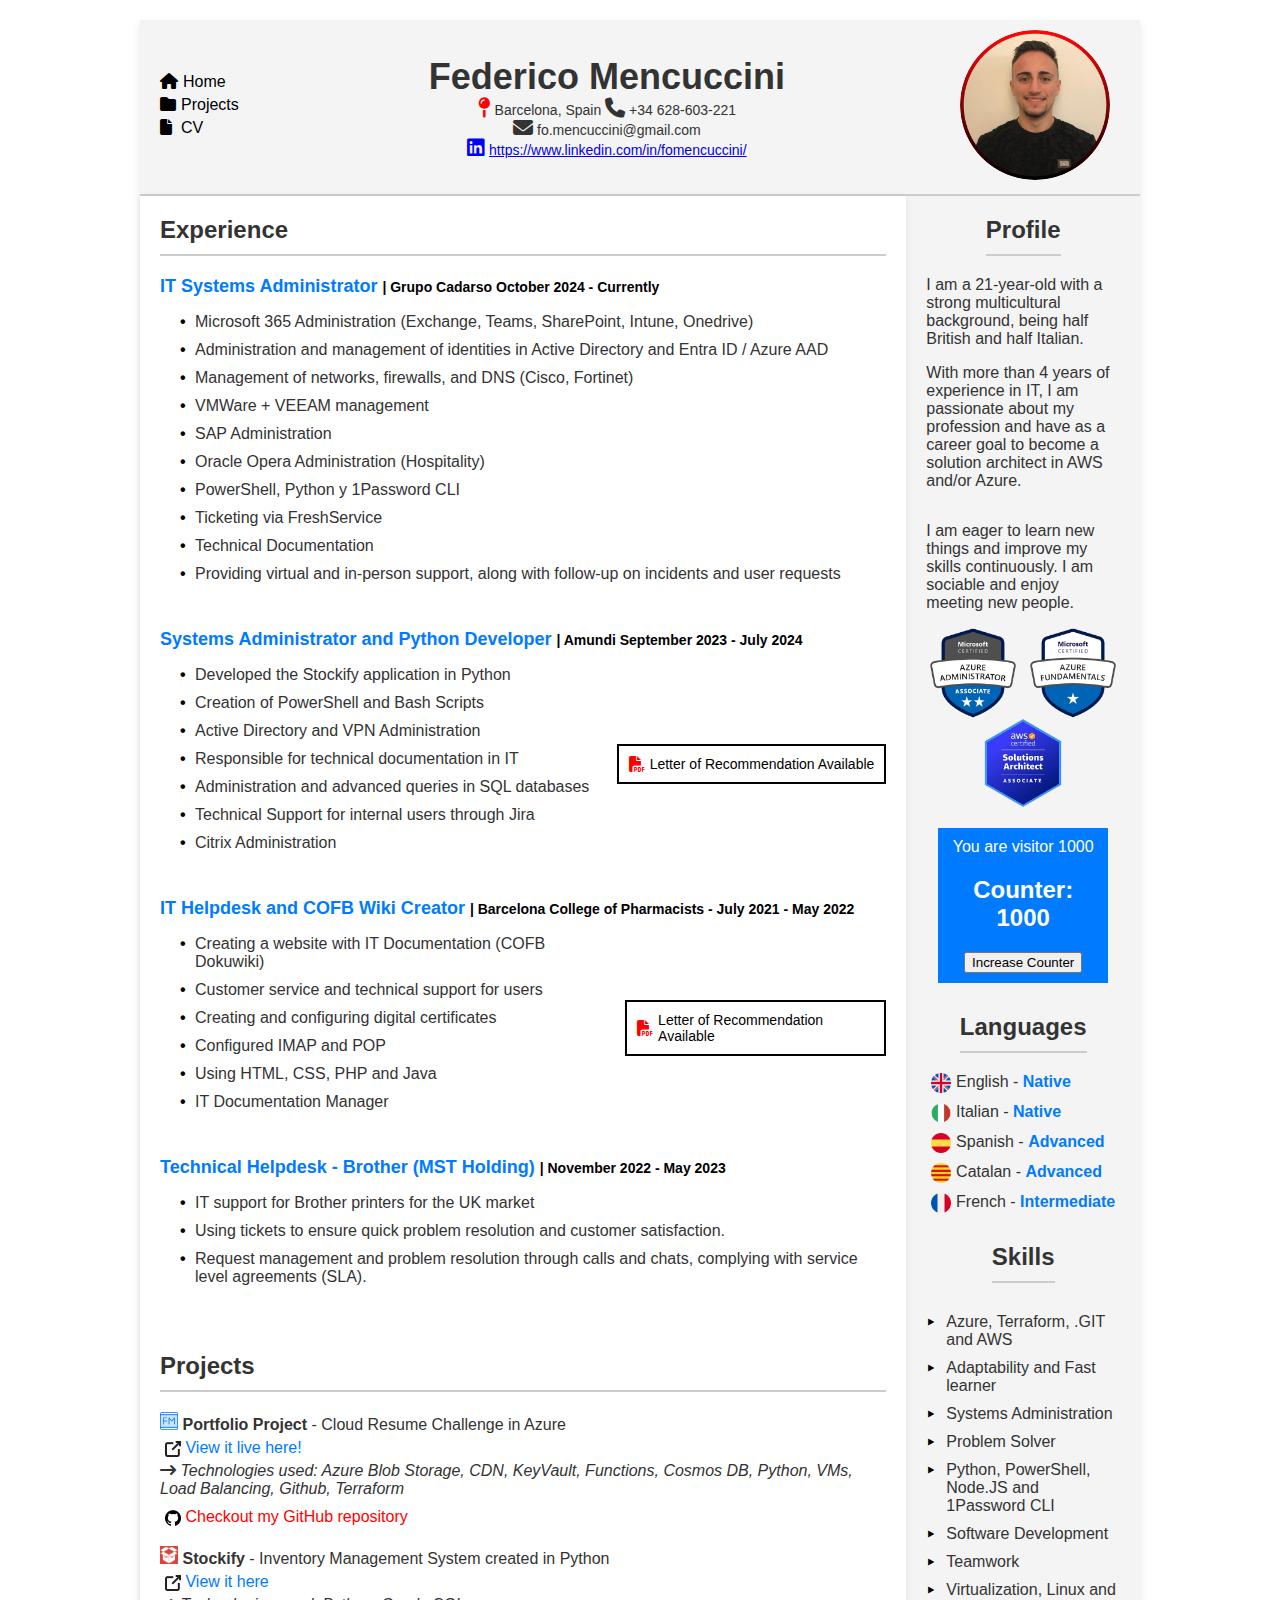
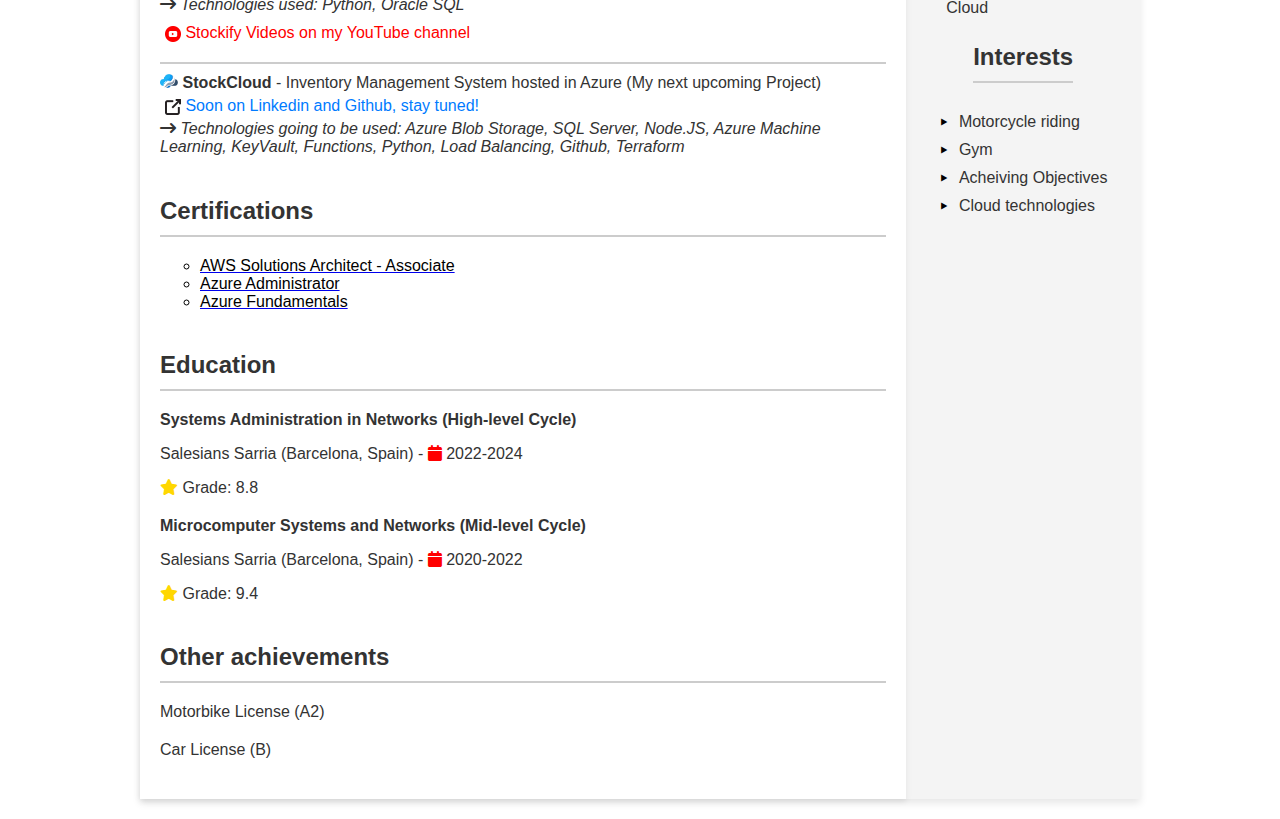
==== index.html @ ea81ccb8 "Updated FOMencuccini.Tech" ====
<!DOCTYPE html>
<html lang="en">

<head>
  <meta charset="UTF-8">
  <meta name="viewport" content="width=device-width, initial-scale=1.0">
  <meta name="description" content="Federico Oliver Mencuccini Azure Resume. Cloud Project
  hosted in Azure.">

  <title>Federico Mencuccini's - Azure Resume</title>

  <!-- ICON -->
  <link rel="icon" type="image/x-icon" href="favicon.ico">

  <!-- CSS -->
  <link rel="stylesheet" href="css/index.css">
  <!-- Preload Font Awesome CSS -->
  <link rel="preload" href="https://cdnjs.cloudflare.com/ajax/libs/font-awesome/6.5.2/css/all.min.css" as="style">

  <!-- Defer Font Awesome CSS loading -->
  <script>
    window.onload = function () {
      var link = document.createElement('link');
      link.rel = 'stylesheet';
      link.href = 'https://cdnjs.cloudflare.com/ajax/libs/font-awesome/6.5.2/css/all.min.css';
      document.head.appendChild(link);
    };
  </script>
  <!-- JavaScript -->
  <script src="main.js"></script>


</head>

<body>

  <div class="container">

    <!-- Header section -->
    <div class="header">

      <div class="nav-menu">
        <a href="index.html"><i class="fa-solid fa-house" style="margin-right: 5px; color: black;"></i> Home</a>
        <a href="Projects.html"><i class="fas fa-folder" style="margin-right: 5px;"></i> Projects</a>

        <!-- Dropdown for CV -->
        <div class="dropdown">
          <a class="dropbtn"><i class="fas fa-file" style="margin-right: 9px;"></i> CV</a>
          <div class="dropdown-content">
            <a href="/files/CV_INF_ESPANOL_COMPLETE.pdf" target="_blank">Spanish CV</a>
            <a href="/files/CV_INF_ENGLISH_COMPLETE.pdf" target="_blank">English CV</a>
          </div>
        </div>

      </div>


      <div class="left-info">
        <div class="name">
          <h1>Federico Mencuccini</h1>
        </div>
        <div class="contact-info">
          <i class="fas fa-map-pin" style="font-size: 20px; color: red;"></i> Barcelona, Spain

          <i class="fas fa-phone" style="font-size: 20px"></i> +34 628-603-221<br>

          <i class="fas fa-envelope" style="font-size: 20px"></i> fo.mencuccini@gmail.com<br>

          <i class="fa-brands fa-linkedin" style="font-size: 20px; color: blue;"></i>

          <a href="https://linkedin.com/in/fomencuccini" target="_blank">https://www.linkedin.com/in/fomencuccini/</a>

        </div>

      </div>

      <div class="photo">
        <img src="images/fmencuccini.webp" alt="Your Photo" width="200" height="200">
      </div>

    </div>

    <!-- Certifications and Main Section Wrapper -->
    <div class="content-wrapper">
      <!-- Main section -->
      <div class="main-section">

        <div class="section-title">Experience</div>

        <div class="experience-item">
          <h3>IT Systems Administrator <span>| Grupo Cadarso October 2024 - Currently</span></h3>
          <div class="job-recommendation">
            <ul>
              <li>Microsoft 365 Administration (Exchange, Teams, SharePoint, Intune, Onedrive)</li>
              <li>Administration and management of identities in Active Directory and Entra ID / Azure AAD</li>
              <li>Management of networks, firewalls, and DNS (Cisco, Fortinet)</li>
              <li>VMWare + VEEAM management</li>
              <li>SAP Administration</li>
              <li>Oracle Opera Administration (Hospitality)</li>
              <li>PowerShell, Python y 1Password CLI</li>
              <li>Ticketing via FreshService</li>
              <li>Technical Documentation</li>
              <li>Providing virtual and in-person support, along with follow-up on incidents and user requests</li>
            </ul>
          </div>
        </div>

        <div class="experience-item">
          <h3>Systems Administrator and Python Developer <span>| Amundi September 2023 - July 2024</span></h3>
          <div class="job-recommendation">
            <ul>
              <li>Developed the Stockify application in Python</li>
              <li>Creation of PowerShell and Bash Scripts</li>
              <li>Active Directory and VPN Administration</li>
              <li>Responsible for technical documentation in IT</li>
              <li>Administration and advanced queries in SQL databases</li>
              <li>Technical Support for internal users through Jira</li>
              <li>Citrix Administration</li>
            </ul>

            <!-- Link to the recommendation letter -->
            <div class="dropdown">
              <div class="recommendation-link">
                <i class="fas fa-file-pdf" style="margin-right: 5px;"></i>
                <span>Letter of Recommendation Available</span>
              </div>
              <div class="dropdown-content">
                <a href="files/Amundi_Recomendation_English.pdf" target="_blank">English</a>
                <a href="files/Amundi_Recomendation_Spanish.pdf" target="_blank">Spanish</a>
              </div>
            </div>


          </div>

        </div>

        <div class="experience-item">
          <h3>IT Helpdesk and COFB Wiki Creator <span>| Barcelona College of Pharmacists - July 2021 - May 2022</span>
          </h3>
          <div class="job-recommendation">
            <ul>
              <li>Creating a website with IT Documentation (COFB Dokuwiki)</li>
              <li>Customer service and technical support for users</li>
              <li>Creating and configuring digital certificates</li>
              <li>Configured IMAP and POP</li>
              <li>Using HTML, CSS, PHP and Java</li>
              <li>IT Documentation Manager</li>
            </ul>

            <!-- Link to the recommendation letter -->
            <div class="dropdown">
              <div class="recommendation-link">
                <i class="fas fa-file-pdf" style="margin-right: 5px;"></i>
                <span>Letter of Recommendation Available</span>
              </div>
              <div class="dropdown-content">
                <a href="files/COFB_Recomendation_English.pdf" target="_blank">English</a>
                <a href="files/COFB_Recomendation_ES-CAT.pdf" target="_blank">Spanish</a>
              </div>
            </div>
          </div>
        </div>


        <div class="experience-item">
          <h3>Technical Helpdesk - Brother (MST Holding) <span>| November 2022 - May 2023</span></h3>
          <div class="job-recommendation">
            <ul>
              <li>IT support for Brother printers for the UK market</li>
              <li>Using tickets to ensure quick problem resolution and customer
                satisfaction.</li>
              <li>Request management and problem resolution through calls and
                chats, complying with service level agreements (SLA).</li>
            </ul>
          </div>
        </div>

        <h5 class="section-title">Projects</h5>
        <ul class="project-list">
          <li>
            <img src="images/FM.webp" alt="FM Website Azure Resume" style="width: 2.5%;">
            <strong>Portfolio Project</strong> - Cloud Resume Challenge in Azure
            <div class="project-link">
              <a href="MyProjects/AzureResume.html" class="view-project">
                <img src="images/view_project.webp" alt="View Icon"> View it live here!
              </a>
            </div>
            <div class="technologies">
              <i class="fa-solid fa-arrow-right-long"></i>
              Technologies used: Azure Blob Storage, CDN, KeyVault, Functions, Cosmos DB, Python, VMs, Load Balancing,
              Github, Terraform
            </div>
            <div class="youtube-channel">
              <a href="https://github.com/donebyfreddy/azure-resume" target="_blank" class="youtube-link">
                <img src="images/github.webp" alt="Github Icon"> Checkout my GitHub repository
              </a>
            </div>
          </li>
          <li>
            <img src="images/Stockify_ICON_white.webp" alt="Stockify - IVMS Project - Oracle SQL and Python" style="width: 2.5%;">
            <strong>Stockify</strong> - Inventory Management System created in Python
            <div class="project-link">
              <a href="MyProjects/Stockify.html" class="view-project">
                <img src="images/view_project.webp" alt="View Icon"> View it here
              </a>
            </div>
            <div class="technologies">
              <i class="fa-solid fa-arrow-right-long"></i>
              Technologies used: Python, Oracle SQL
            </div>
            <div class="youtube-channel">
              <a href="https://www.youtube.com/playlist?list=PLC58FT47_o_4-CrHay4Mz1NfKVas_ZmoE" target="_blank"
                class="youtube-link">
                <img src="images/youtube.webp" alt="YouTube Icon"> Stockify Videos on my YouTube channel
              </a>
            </div>
          </li>

          <li>
            <hr class="project-separator">
            <img src="images/stockcloud.webp" alt="Stockcloud - IVMS in Cloud - Azure Project" style="width: 2.5%;">
            <strong> StockCloud</strong> - Inventory Management System hosted in Azure (My next upcoming Project)
            <div class="project-link">
              <a href="" class="view-project">
                <img src="images/view_project.webp" alt="View Icon"> Soon on Linkedin and Github, stay tuned!
              </a>
            </div>
            <div class="technologies">
              <i class="fa-solid fa-arrow-right-long"></i>
              Technologies going to be used: Azure Blob Storage, SQL Server, Node.JS, Azure Machine Learning, KeyVault,
              Functions, Python, Load Balancing,
              Github, Terraform
            </div>


          </li>
        </ul>

        <h5 class="section-title">Certifications</h5>

        <ul class="certification-list">
          <a href="https://www.credly.com/badges/db7097e9-5807-48f5-a52d-95a09993d7ff/public_url">
            <li>AWS Solutions Architect - Associate</li>
          </a>
          <a
            href="https://learn.microsoft.com/es-es/users/federico-oliver-mencuccini/credentials/certification/azure-administrator?source=docs&tab=credentials-tab">
            <li>Azure Administrator</li>
          </a>
          <a
            href="https://learn.microsoft.com/es-es/users/federico-oliver-mencuccini/credentials/certification/azure-fundamentals?source=docs">
            <li>Azure Fundamentals</li>
          </a>
        </ul>

        <h5 class="section-title">Education</h5>
        <ul class="education-list">
          <li>
            <strong>Systems Administration in Networks (High-level Cycle)</strong>
            <div class="education-details">
              <p class="institution">Salesians Sarria (Barcelona, Spain)
                - <i class="fas fa-calendar" style="color: red; font-size: 16px;"></i> 2022-2024
              </p>
              <p>
                <i class="fas fa-star" style="color: gold; font-size: 16px;"></i> Grade: 8.8
              </p>

            </div>
          </li>
          <li>
            <strong>Microcomputer Systems and Networks (Mid-level Cycle)</strong>
            <div class="education-details">
              <p class="institution">Salesians Sarria (Barcelona, Spain)
                - <i class="fas fa-calendar" style="color: red; font-size: 16px;"></i> 2020-2022
              </p>
              <p>
                <i class="fas fa-star" style="color: gold; font-size: 16px;"></i> Grade: 9.4
              </p>
            </div>
          </li>
        </ul>
        <h5 class="section-title">Other achievements</h5>
        <ul class="education-list">
          <li>Motorbike License (A2)</li>
          <li>Car License (B)</li>

        </ul>



      </div>

      <!-- Right Section -->
      <div class="right-section">

        <div class="section-title">Profile</div>
        <span>I am a 21-year-old with a strong multicultural background, being half British and half Italian.</span>

        <p>With more than 4 years of experience in IT, I am passionate about my profession and have as a career goal to
          become a solution architect in AWS and/or Azure.</p>

        <p>I am eager to learn new things and improve my skills continuously. I am sociable and enjoy meeting new
          people.</p>

        <!-- First row of images -->
        <div class="cert-row">
          <img src="images/az-104.webp" alt="Azure Administrator">
          <img src="images/az-900.webp" alt="Azure Fundamentals">
        </div>

        <!-- Second row (with only one image) -->
        <div class="cert-row">
          <img src="images/aws-solutions-associate.webp" alt="AWS Solutions Architect - Associate">
        </div>

        <!-- Visitor Box -->
        <div class="visitor-box">
          You are visitor <span id="counterValue">1000</span>
          <h2>Counter: <span id="counterValueDisplay">1000</span></h2>
          <button onclick="increaseCounter()">Increase Counter</button>
        </div>

        

        <!-- Languages Section -->
        <div class="section-title">Languages</div>
        <ul class="language-list">
          <li><img src="images/english.webp" alt="English Language Icon">English - <span class="language-level">Native</span></li>
          <li><img src="images/italia.webp" alt="Italian Language Icon">Italian - <span class="language-level">Native</span></li>
          <li><img src="images/spanish.webp" alt="Spanish Language Icon">Spanish - <span class="language-level">Advanced</span></li>
          <li><img src="images/catalonia.webp" alt="Catalan Language Icon">Catalan - <span class="language-level">Advanced</span></li>
          <li><img src="images/france.webp" alt="French Language Icon">French - <span class="language-level">Intermediate</span></li>
        </ul>

        <!-- Skills Section -->
        <div class="section-title">Skills</div>
        <ul class="skills-list">
          <li>Azure, Terraform, .GIT and AWS</li>
          <li>Adaptability and Fast learner</li>
          <li>Systems Administration</li>
          <li>Problem Solver</li>
          <li>Python, PowerShell, Node.JS and 1Password CLI</li>
          <li>Software Development</li>
          <li>Teamwork</li>
          <li>Virtualization, Linux and Cloud</li>
        </ul>

        <!-- Interests Section -->
        <div class="section-title">Interests</div>
        <ul class="interests-list">
          <li>Motorcycle riding</li>
          <li>Gym</li>
          <li>Acheiving Objectives</li>
          <li>Cloud technologies</li>
        </ul>

      </div>

    </div>
  </div>

</body>

</html>
---- css/index.css ----
body {
    font-family: Arial, sans-serif;
    margin: 0;
    padding: 0;
    background-color: #fff;
    color: #333;
}

.container {
    max-width: 1000px;
    margin: 20px auto;
    background-color: white;
    box-shadow: 0 4px 8px rgba(0, 0, 0, 0.1);
}

/*HEADER
============================================
*/

.header {
    padding-top: 10px;
    display: flex;
    justify-content: space-between;
    align-items: center;
    border-bottom: 2px solid #ccc;
    padding-bottom: 10px;
    background-color: #e0e0e059;
}

.header .left-info {
    text-align: left;
}

.header .name h1 {
    font-size: 36px;
    font-weight: bold;
    margin: 0;
    padding: 0;
}

.header .contact-info {
    font-size: 14px;
    text-align: center;
}

.header .photo {
    text-align: right;
    padding-right: 30px;
}

.header img {
    border-radius: 50%;
    height: 150px;
    width: 150px;
}

.nav-menu {
    display: flex;
    flex-direction: column;
    margin-left: 20px;
    justify-content: flex-start; /* Ensures items are aligned to the left */

    align-items: left; 
}

.nav-menu a {
    display: flex;
    text-decoration: none;
    color: black; 
    font-size: 16px;
    margin-bottom: 5px;
    margin-right: 15px; 
}

.nav-menu a:hover {
    text-decoration: underline;
}

.dropdown {
    display: relative;
}

.dropdown-content {
    display: none;
    position: absolute;
    background-color: white;
    min-width: 160px;
    box-shadow: 0px 8px 16px 0px rgba(0, 0, 0, 0.2);
    z-index: 1;
}

.dropdown:hover .dropdown-content {
    display: block;
}

.dropdown-content a {
    color: black;
    padding: 12px 16px;
    text-decoration: none;
    display: block;
}

.dropdown-content a:hover {
    background-color: #f1f1f1;
}

.icon-spacing {
    margin-right: 5px; /* Space between icon and text */
  }
  
  .icon-spacing, .icon-spacing i {
    vertical-align: middle; /* Ensure icons align with text */
  }
  
  


/* SECTION (CERTIFICATIONS + MAIN-SECTION 
============================================
*/

.content-wrapper {
    display: flex;
    justify-content: space-between;
}

.right-section {
    background-color: #e0e0e059;
    padding: 20px;
    flex-basis: 20%;
    display: flex;
    flex-direction: column;
    align-items: center;
}

.right-section .cert-row {
    display: flex;
    justify-content: center;
    flex-wrap: wrap;
    gap: 10px;
}

.right-section img {
    height: 90px;
    width: auto;
}

.visitor-box {
    background-color: #007bff;
    color: white;
    padding: 10px;
    margin-top: 20px;
    margin-bottom: 30px;
    text-align: center;
    width: 150px;
}

/* Languages Section */
.language-list {
    list-style-type: none;
    padding: 0;
    margin: 0;
    padding-bottom: 20px;
}

.language-list img {
    width: 20px;
    height: 20px;
    padding-right: 5px;
    vertical-align: middle;
}

.language-list li {
    font-size: 16px;
    color: #333;
    margin-bottom: 10px;
}

.language-level {
    font-weight: bold;
    color: #007bff; /* Matches the link color for consistency */
}

/* Skills Section */
.skills-list {
    list-style-type: none;
    padding: 0;
    margin-top: 10px;
}

.skills-list li {
    font-size: 16px;
    color: #333;
    margin-bottom: 10px;
    padding-left: 20px;
    position: relative;
}

.skills-list li::before {
    content: "\2023"; /* Bullet point */
    color: #000000; /* Matches the theme color */
    font-weight: bold;
    position: absolute;
    left: 0;
    top: 0;
}

/* Interests Section */
.interests-list {
    list-style-type: none;
    padding: 0;
    margin-top: 10px;
}

.interests-list li {
    font-size: 16px;
    color: #333;
    margin-bottom: 10px;
    padding-left: 20px;
    position: relative;
}

.interests-list li::before {
    content: "\2023"; /* Bullet point */
    color: #000000; /* Matches the theme color */
    font-weight: bold;
    position: absolute;
    left: 0;
    top: 0;
}

/* Section Titles */
.section-title {
    font-size: 24px;
    font-weight: bold;
    border-bottom: 2px solid #ccc;
    padding-bottom: 10px;
    margin-bottom: 20px;
}

.main-section {
    background-color: white;
    padding: 20px;
    flex-basis: 75%;
    box-shadow: 0 2px 6px rgba(0, 0, 0, 0.1);
}

.section-title {
    font-size: 24px;
    font-weight: bold;
    border-bottom: 2px solid #ccc;
    padding-bottom: 10px;
    margin-bottom: 20px;
}

/* EXPERIENCE SECTION
============================================
*/

.experience-item {
    margin-bottom: 20px;
}

.experience-item h3 {
    margin: 0;
    font-size: 18px;
    color: #007bff;
}

.experience-item span {
    font-size: 14px;
    color: #000000;
}

.experience-item p {
    margin: 5px 0;
}

.job-recommendation {
    display: flex;
    align-items: center;
    justify-content: space-between;
    padding-left: 20px;
}
  
.job-recommendation ul {
list-style: none; 
padding-left: 0;
margin-right: 20px; 
}

.job-recommendation ul li {
position: relative;
display: flex;
flex-basis: 70%;
padding-left: 15px;
margin-bottom: 10px;
}

.job-recommendation ul li::before {
content: "\2022"; 
color: black;
font-weight: bold;
position: absolute;
left: 0;
top: 0;
}

/* Updated .recommendation-link and dropdown */
.recommendation-link {
    display: flex;
    flex-basis: 30%;
    align-items: center;
    text-decoration: none;
    border-style: solid;
    border-width: 2px;
    border-color: black;
    padding: 10px;
    cursor: pointer;
}

.recommendation-link i {
    color: red;
    border: #000000;
}

.recommendation-link:hover {
    text-decoration: underline;
}

/* Dropdown container */
.dropdown {
    position: relative;
    display: inline-block;
}

/* Hidden dropdown content initially */
.dropdown-content {
    display: none;
    position: absolute;
    background-color: white;
    min-width: 160px;
    box-shadow: 0px 8px 16px 0px rgba(0, 0, 0, 0.2);
    z-index: 1;
}

/* Display dropdown when hovering over the link */
.dropdown:hover .dropdown-content {
    display: block;
}

/* Style the dropdown links */
.dropdown-content a {
    color: black;
    padding: 12px 16px;
    text-decoration: none;
    display: block;
}

.dropdown-content a:hover {
    background-color: #f1f1f1;
}

/* PROJECTS
============================================
*/

.project-list {
    list-style-type: none;
    padding: 0;
}

.project-list li {
    margin-bottom: 20px;
}

.project-link {
    margin-top: 5px;
}

.project-separator {
  border: none;
  border-top: 2px solid #ccc; /* Gray color for the line */
  margin: 10px 0; /* Adds space above and below the line */
}


.view-project {
    color: #007bff; 
    text-decoration: none;
}

.view-project img {
    height: 16px; 
    vertical-align: middle; 
    margin-left: 5px; 
}

.technologies {
    margin-top: 5px;
    font-style: italic; 
}

.youtube-channel {
    margin-top: 10px;
}

.youtube-link {
    color: #ff0000; 
    text-decoration: none;
}

.youtube-channel img {
    height: 16px; 
    vertical-align: middle; 
    margin-left: 5px; 
}

/* EDUCATION
============================================
*/

.education-list {
    list-style-type: none;
    padding: 0;
}

.education-list li {
    margin-bottom: 20px;
}

.certification-list li {
    list-style-type: circle;
    color: black;
}

.certification-list li:hover {
    color: blue; 
    text-decoration: underline; 
}

.education-details {
    margin-top: 5px;
}



/* Media Queries for Mobile Devices */

/* General Mobile Viewport Adjustments */
@media only screen and (max-width: 768px) {
    body {
        font-size: 14px;
    }
    
    .container {
        padding: 10px;
        margin: 10px;
        box-shadow: none;
    }

    .header {
        flex-direction: column;
        text-align: center;
        padding: 10px;
    }

    .header .photo img {
        height: 100px;
        width: 100px;
    }

    .header .name h1 {
        font-size: 28px;
    }

    .header .contact-info {
        font-size: 12px;
    }

    .nav-menu {
        flex-direction: column;
        align-items: center;
    }

    .nav-menu a {
        margin: 5px 0;
    }

    .content-wrapper {
        flex-direction: column;
    }

    .right-section {
        flex-basis: 100%;
        margin-bottom: 20px;
    }

    .main-section {
        flex-basis: 100%;
    }
}

/* Adjustments for Extra Small Screens */
@media only screen and (max-width: 480px) {
    .header .photo img {
        height: 80px;
        width: 80px;
    }

    .header .name h1 {
        font-size: 24px;
    }

    .header .contact-info {
        font-size: 10px;
    }

    .visitor-box {
        width: auto;
        padding: 8px;
    }

    .language-list li, .skills-list li, .interests-list li {
        font-size: 14px;
    }

    .job-recommendation {
        flex-direction: column;
        align-items: flex-start;
    }

    .job-recommendation ul {
        margin-right: 0;
    }

    .recommendation-link {
        width: 100%;
        margin-top: 10px;
    }
}

/* For Narrow Mobile Screens */
@media only screen and (max-width: 360px) {
    .header {
        padding: 5px;
    }

    .header .name h1 {
        font-size: 20px;
    }

    .right-section .cert-row img {
        height: 60px;
    }

    .nav-menu a {
        font-size: 12px;
    }

    .view-project img, .youtube-channel img {
        height: 12px;
    }
}
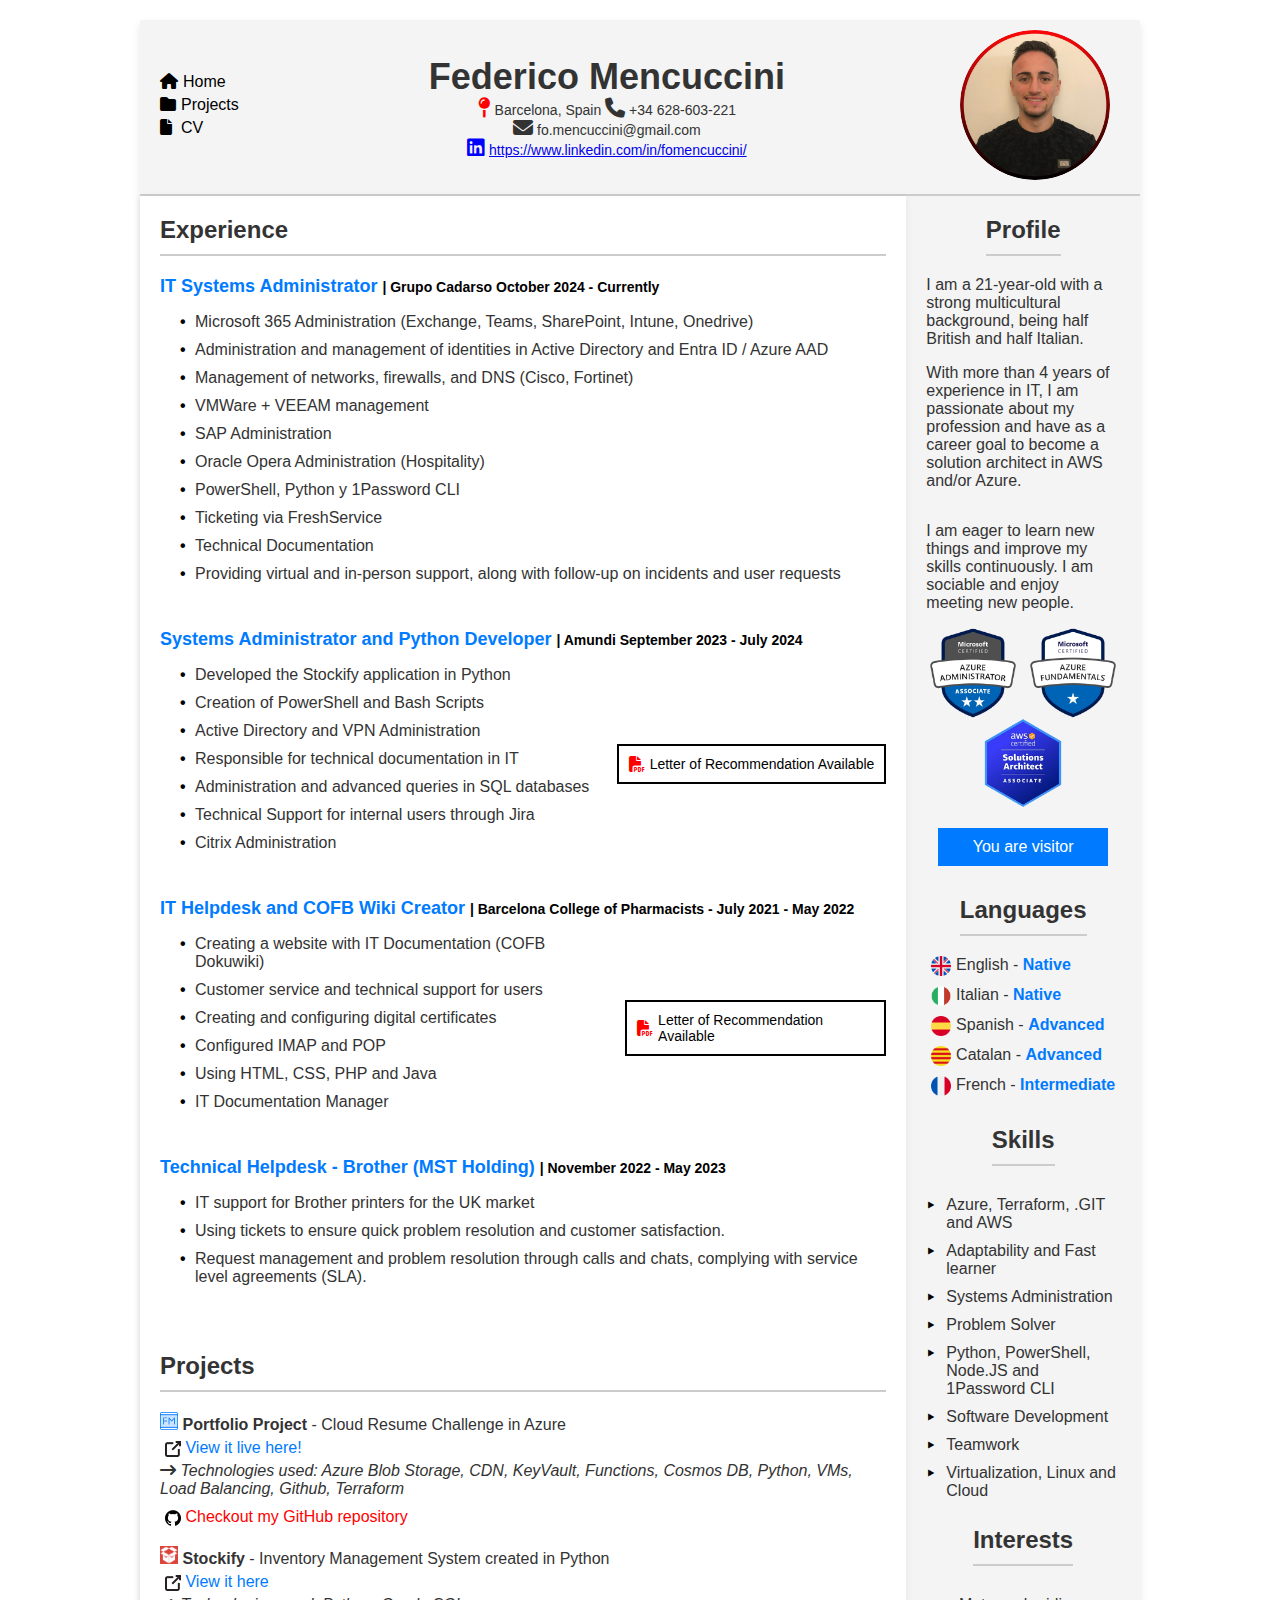
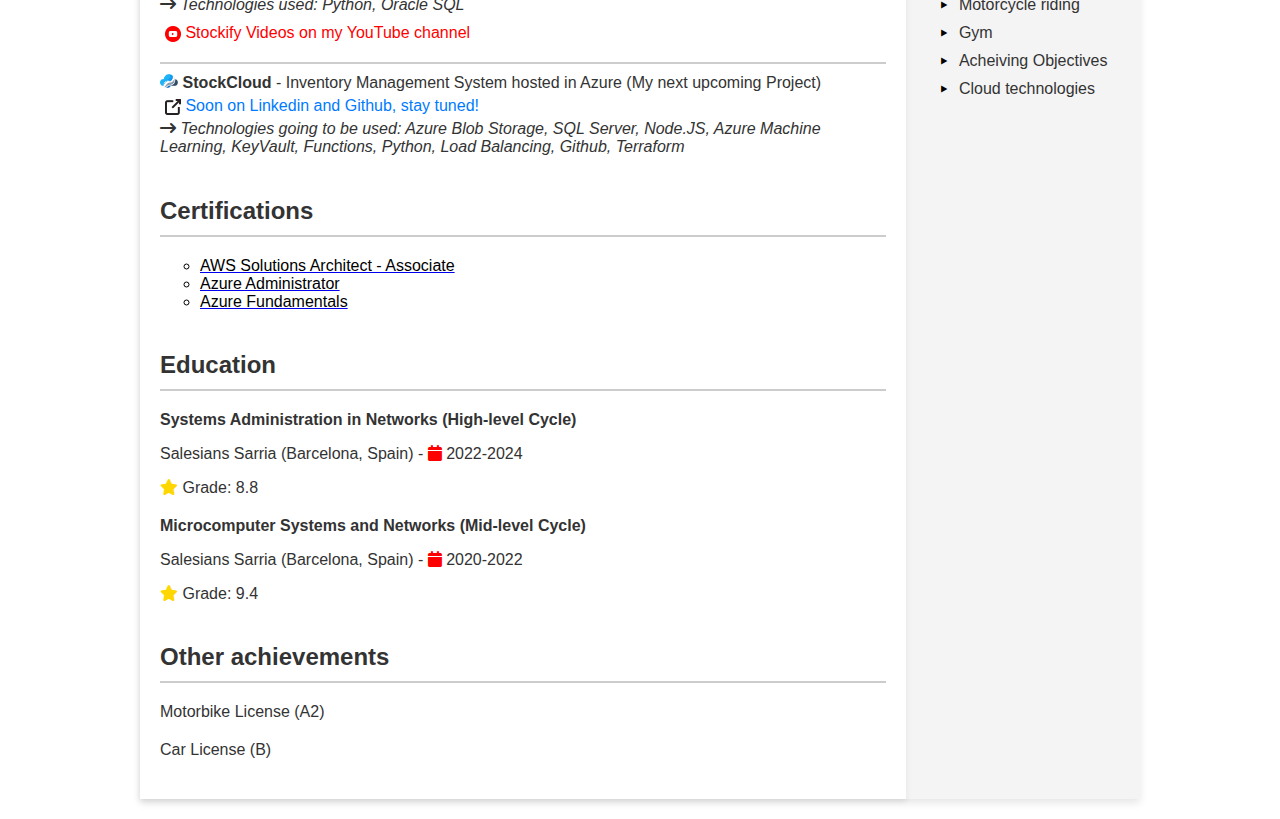
==== commit 57fc274b: "Increase Counter" ====
--- a/index.html
+++ b/index.html
@@ -315,9 +315,7 @@
 
         <!-- Visitor Box -->
         <div class="visitor-box">
-          You are visitor <span id="counterValue">1000</span>
-          <h2>Counter: <span id="counterValueDisplay">1000</span></h2>
-          <button onclick="increaseCounter()">Increase Counter</button>
+          You are visitor <a id="counterValueDisplay"></a>
         </div>
 
         
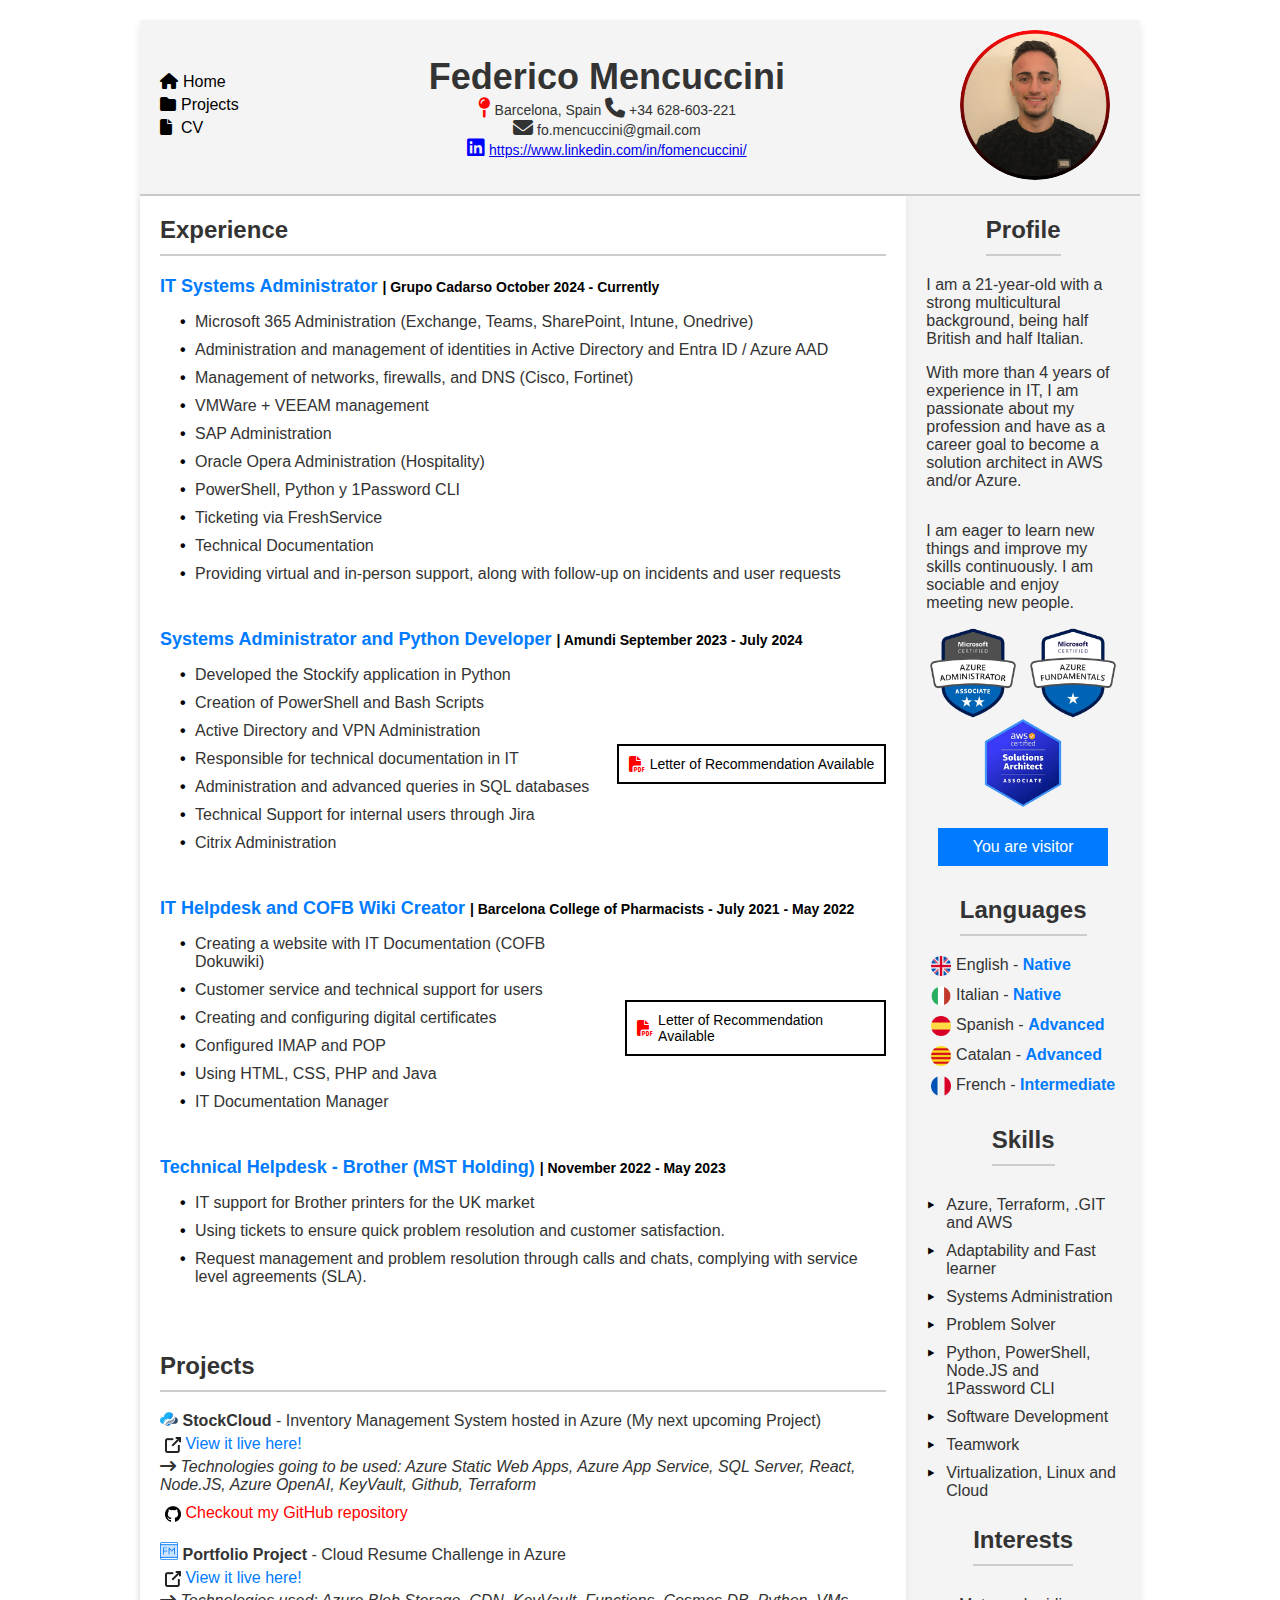
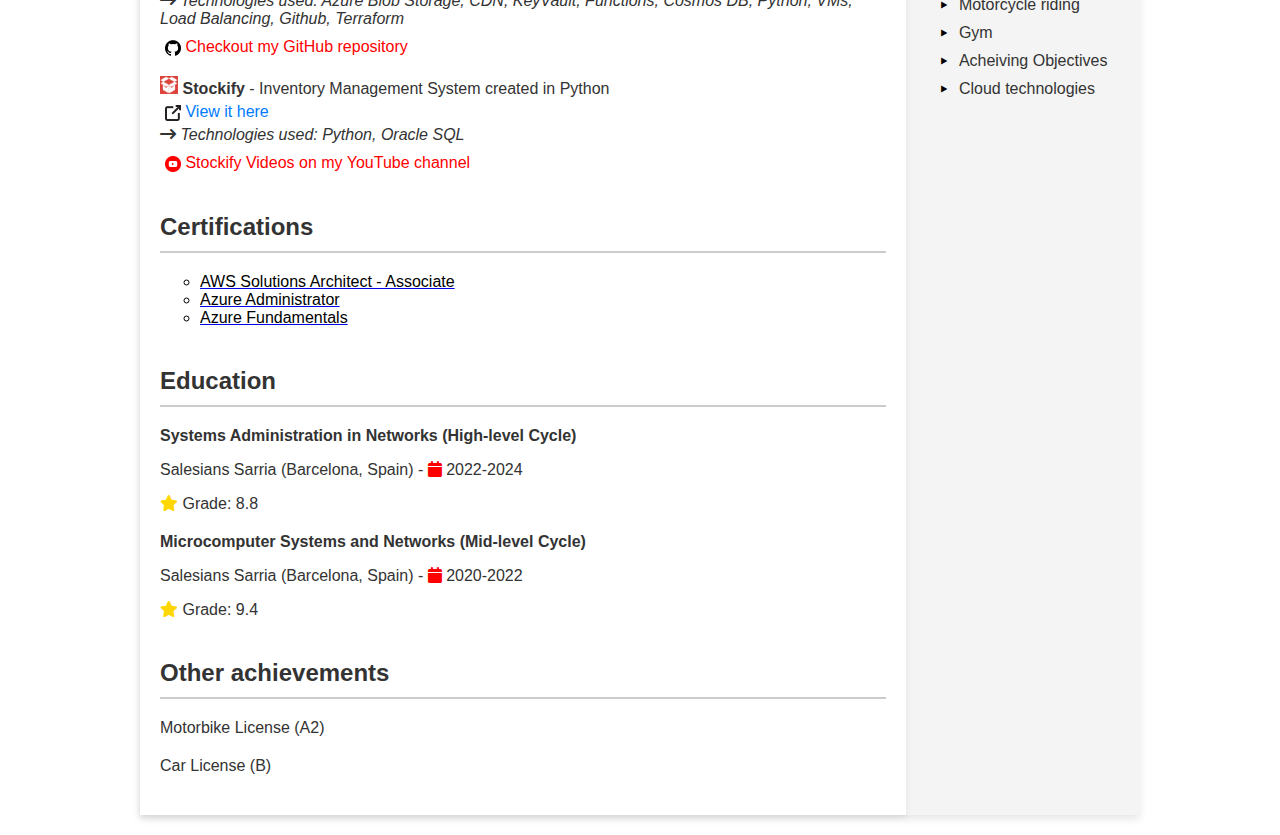
==== commit afb96997: "Index.html Updated" ====
--- a/index.html
+++ b/index.html
@@ -179,6 +179,28 @@
         <h5 class="section-title">Projects</h5>
         <ul class="project-list">
           <li>
+            <img src="images/stockcloud.webp" alt="Stockcloud - IVMS in Cloud - Azure Project" style="width: 2.5%;">
+            <strong> StockCloud</strong> - Inventory Management System hosted in Azure (My next upcoming Project)
+            <div class="project-link">
+              <a href="MyProjects/StockCloud.html" class="view-project">
+                <img src="images/view_project.webp" alt="View Icon"> View it live here!
+              </a>
+              <!-- <a href="" class="view-project">
+                <img src="images/view_project.webp" alt="View Icon"> Soon on Linkedin and Github, stay tuned!
+              </a> -->
+            </div>
+            <div class="technologies">
+              <i class="fa-solid fa-arrow-right-long"></i>
+              Technologies going to be used: Azure Static Web Apps, Azure App Service, SQL Server, React, Node.JS, Azure OpenAI, KeyVault,
+              Github, Terraform
+            </div>
+            <div class="youtube-channel">
+              <a href="https://github.com/donebyfreddy/azure-resume" target="_blank" class="youtube-link">
+                <img src="images/github.webp" alt="Github Icon"> Checkout my GitHub repository
+              </a>
+            </div>
+          </li>
+          <li>
             <img src="images/FM.webp" alt="FM Website Azure Resume" style="width: 2.5%;">
             <strong>Portfolio Project</strong> - Cloud Resume Challenge in Azure
             <div class="project-link">
@@ -215,25 +237,6 @@
                 <img src="images/youtube.webp" alt="YouTube Icon"> Stockify Videos on my YouTube channel
               </a>
             </div>
-          </li>
-
-          <li>
-            <hr class="project-separator">
-            <img src="images/stockcloud.webp" alt="Stockcloud - IVMS in Cloud - Azure Project" style="width: 2.5%;">
-            <strong> StockCloud</strong> - Inventory Management System hosted in Azure (My next upcoming Project)
-            <div class="project-link">
-              <a href="" class="view-project">
-                <img src="images/view_project.webp" alt="View Icon"> Soon on Linkedin and Github, stay tuned!
-              </a>
-            </div>
-            <div class="technologies">
-              <i class="fa-solid fa-arrow-right-long"></i>
-              Technologies going to be used: Azure Blob Storage, SQL Server, Node.JS, Azure Machine Learning, KeyVault,
-              Functions, Python, Load Balancing,
-              Github, Terraform
-            </div>
-
-
           </li>
         </ul>
 
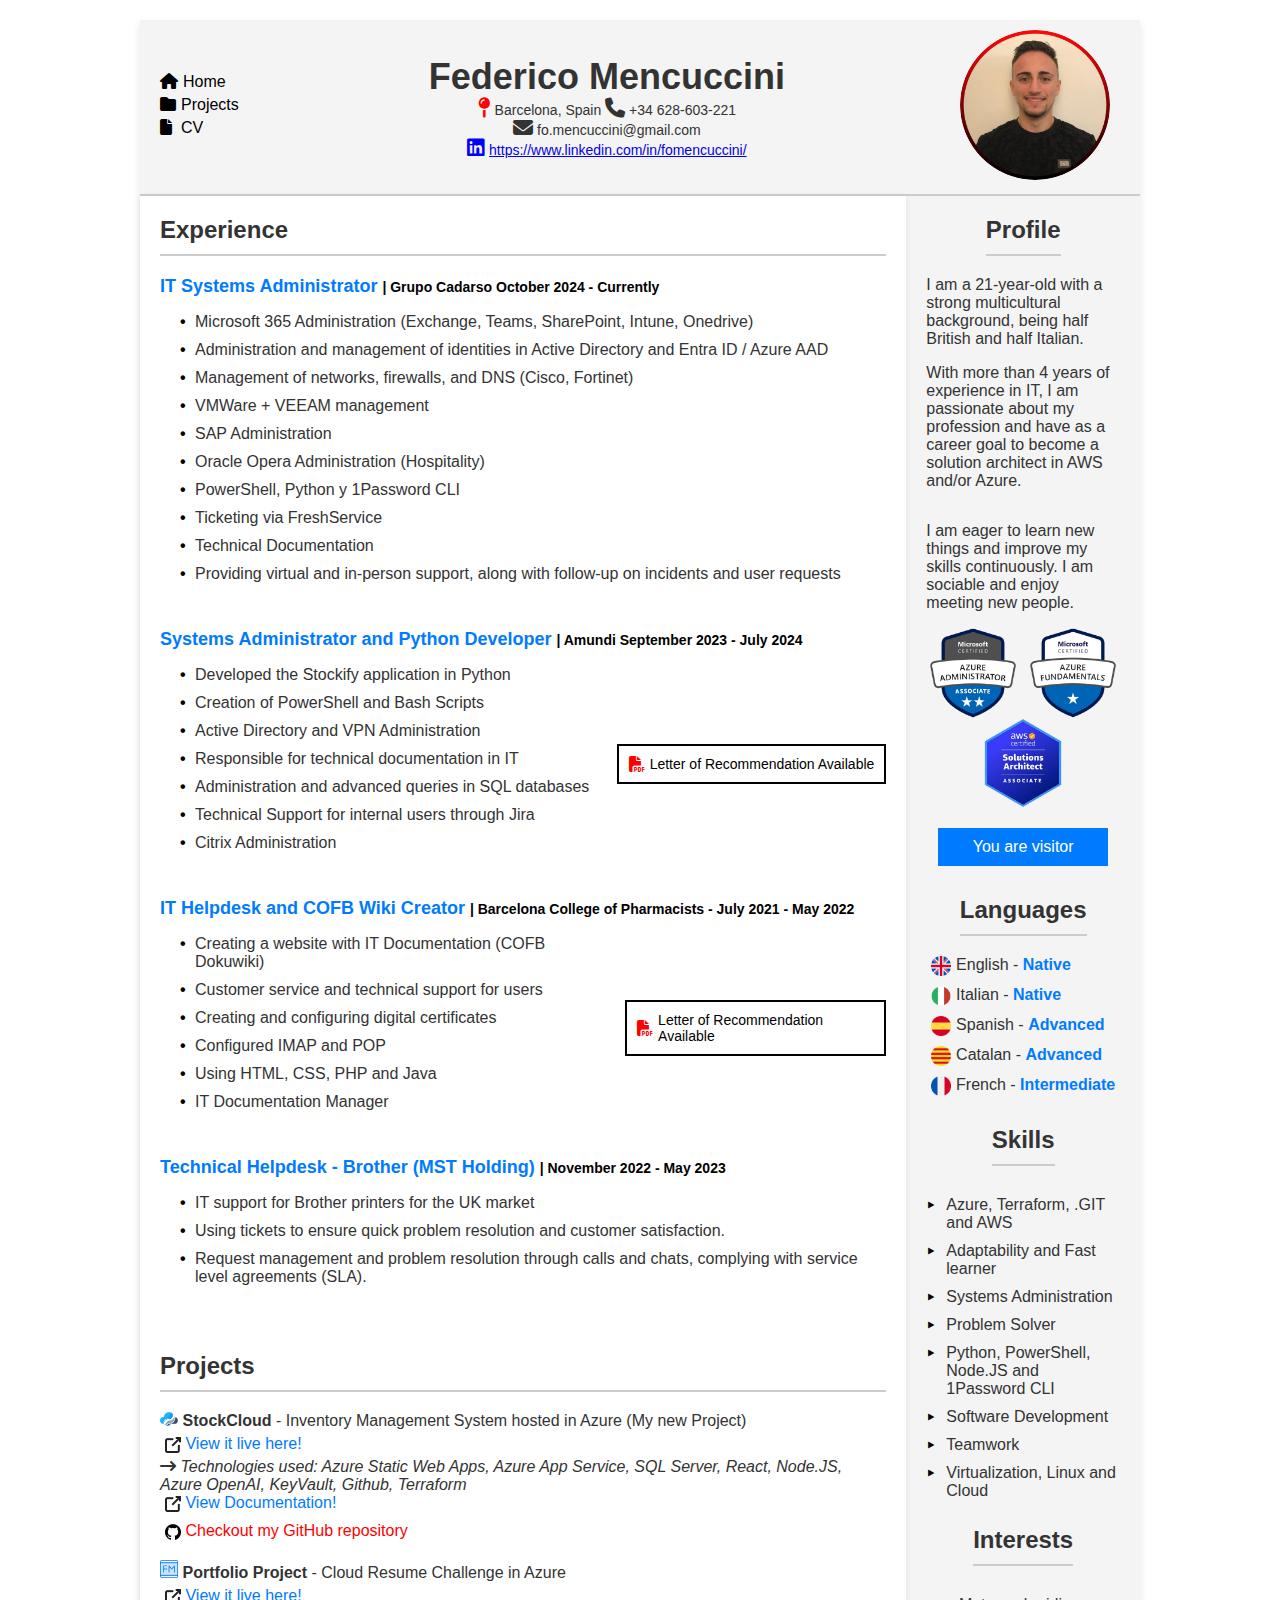
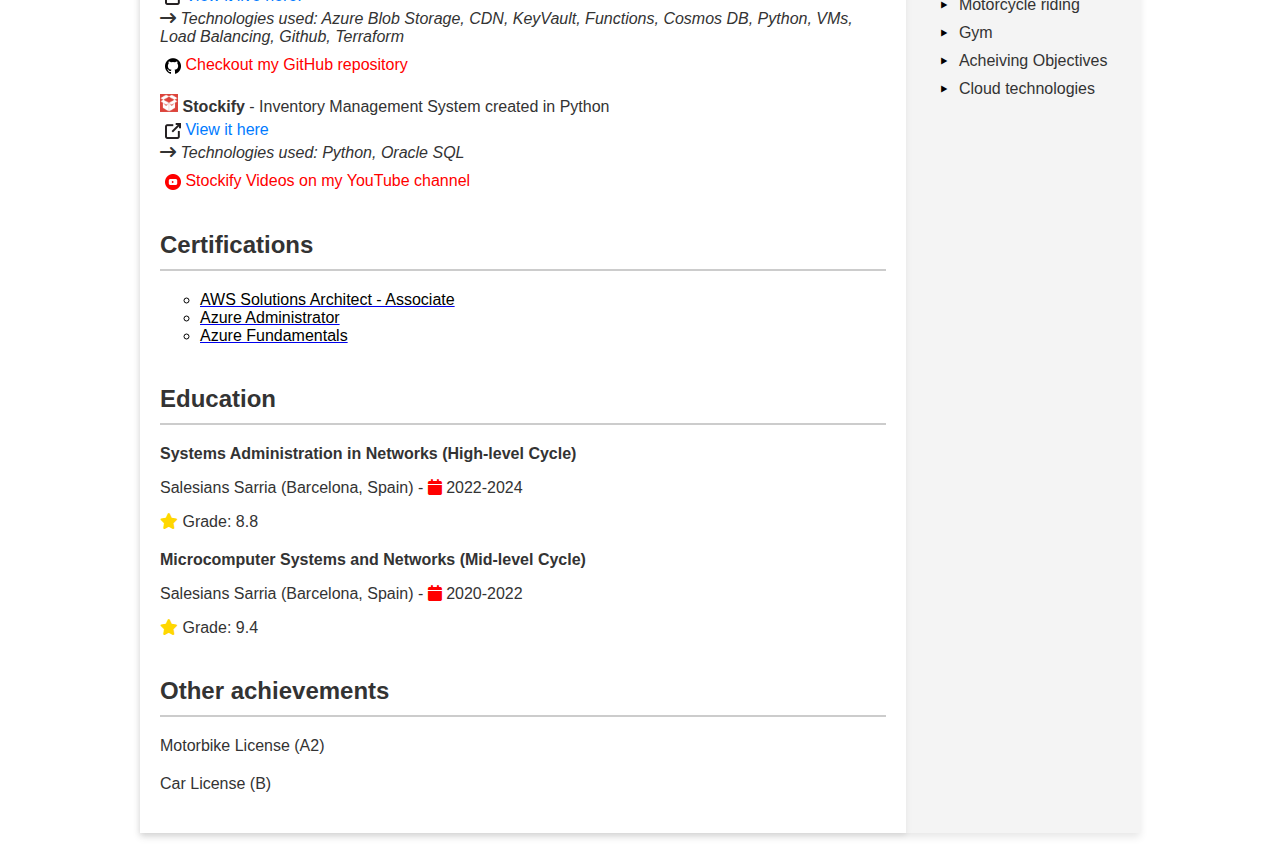
==== commit 63518a3e: "Update index.html" ====
--- a/index.html
+++ b/index.html
@@ -180,9 +180,9 @@
         <ul class="project-list">
           <li>
             <img src="images/stockcloud.webp" alt="Stockcloud - IVMS in Cloud - Azure Project" style="width: 2.5%;">
-            <strong> StockCloud</strong> - Inventory Management System hosted in Azure (My next upcoming Project)
+            <strong> StockCloud</strong> - Inventory Management System hosted in Azure (My new Project)
             <div class="project-link">
-              <a href="MyProjects/StockCloud.html" class="view-project">
+              <a href="https://stockcloud.digital" class="view-project">
                 <img src="images/view_project.webp" alt="View Icon"> View it live here!
               </a>
               <!-- <a href="" class="view-project">
@@ -191,11 +191,14 @@
             </div>
             <div class="technologies">
               <i class="fa-solid fa-arrow-right-long"></i>
-              Technologies going to be used: Azure Static Web Apps, Azure App Service, SQL Server, React, Node.JS, Azure OpenAI, KeyVault,
+              Technologies used: Azure Static Web Apps, Azure App Service, SQL Server, React, Node.JS, Azure OpenAI, KeyVault,
               Github, Terraform
             </div>
+            <a href="MyProjects/StockCloud.html" class="view-project">
+                <img src="images/view_project.webp" alt="View Icon"> View Documentation!
+            </a>
             <div class="youtube-channel">
-              <a href="https://github.com/donebyfreddy/azure-resume" target="_blank" class="youtube-link">
+              <a href="https://github.com/donebyfreddy/StockCloud-All" target="_blank" class="youtube-link">
                 <img src="images/github.webp" alt="Github Icon"> Checkout my GitHub repository
               </a>
             </div>
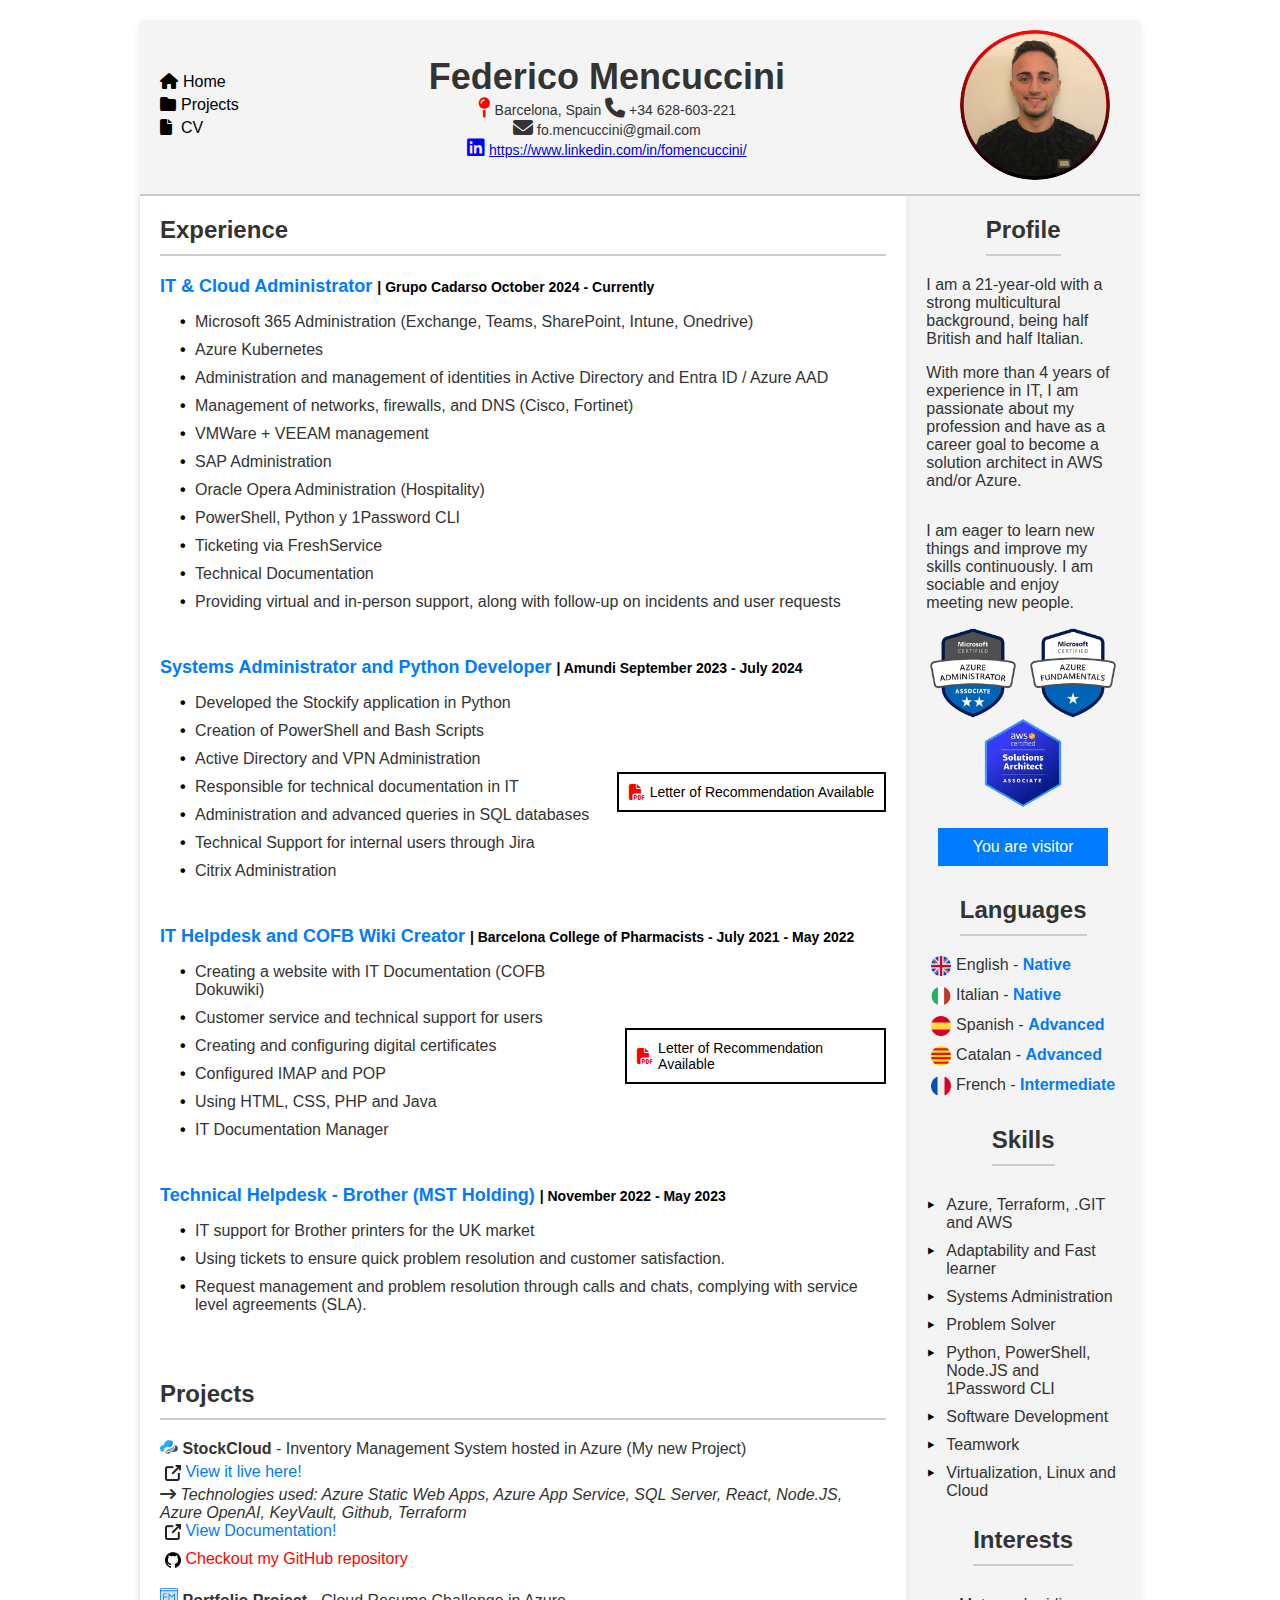
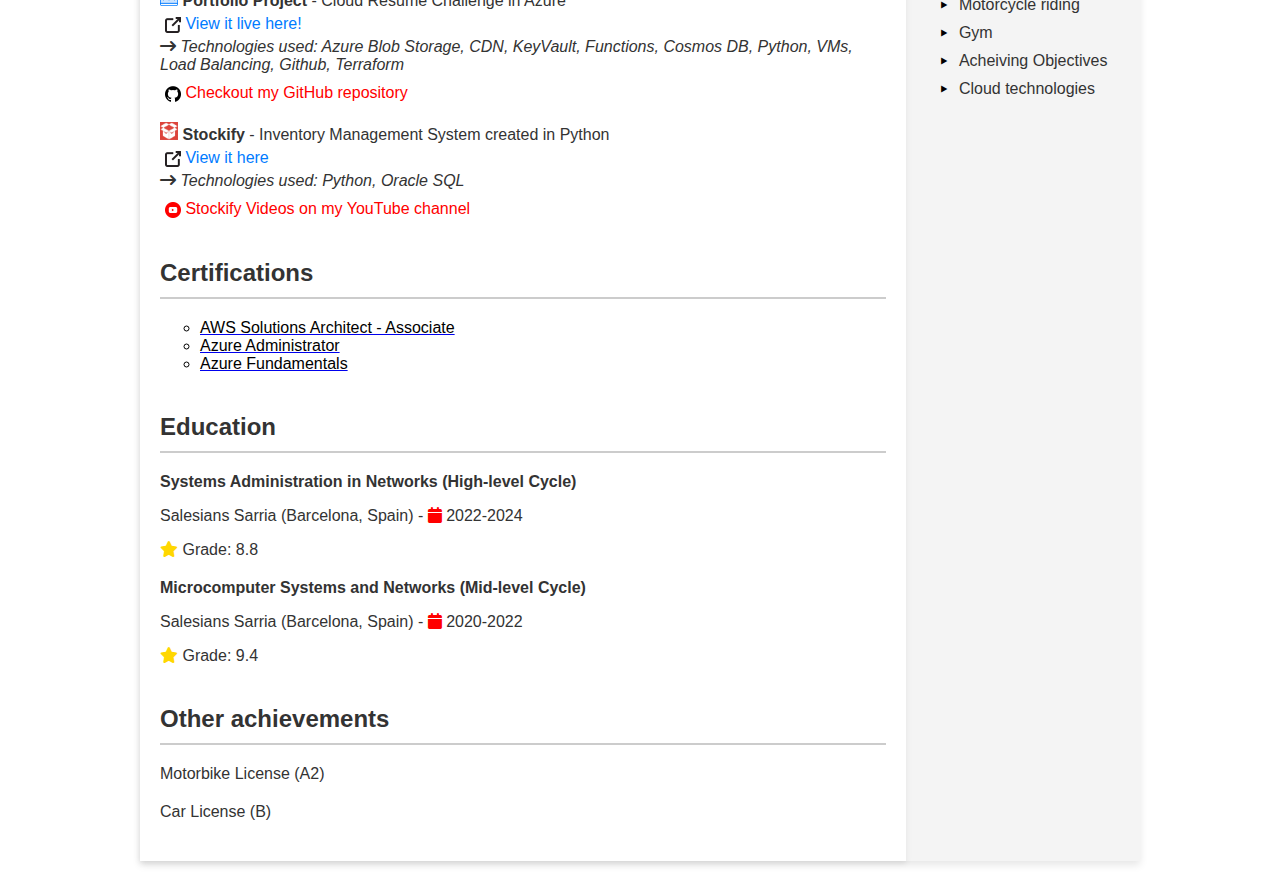
==== commit 8313a1ca: "Update index.html" ====
--- a/index.html
+++ b/index.html
@@ -88,10 +88,11 @@
         <div class="section-title">Experience</div>
 
         <div class="experience-item">
-          <h3>IT Systems Administrator <span>| Grupo Cadarso October 2024 - Currently</span></h3>
+          <h3>IT & Cloud Administrator <span>| Grupo Cadarso October 2024 - Currently</span></h3>
           <div class="job-recommendation">
             <ul>
               <li>Microsoft 365 Administration (Exchange, Teams, SharePoint, Intune, Onedrive)</li>
+              <li>Azure Kubernetes</li>
               <li>Administration and management of identities in Active Directory and Entra ID / Azure AAD</li>
               <li>Management of networks, firewalls, and DNS (Cisco, Fortinet)</li>
               <li>VMWare + VEEAM management</li>
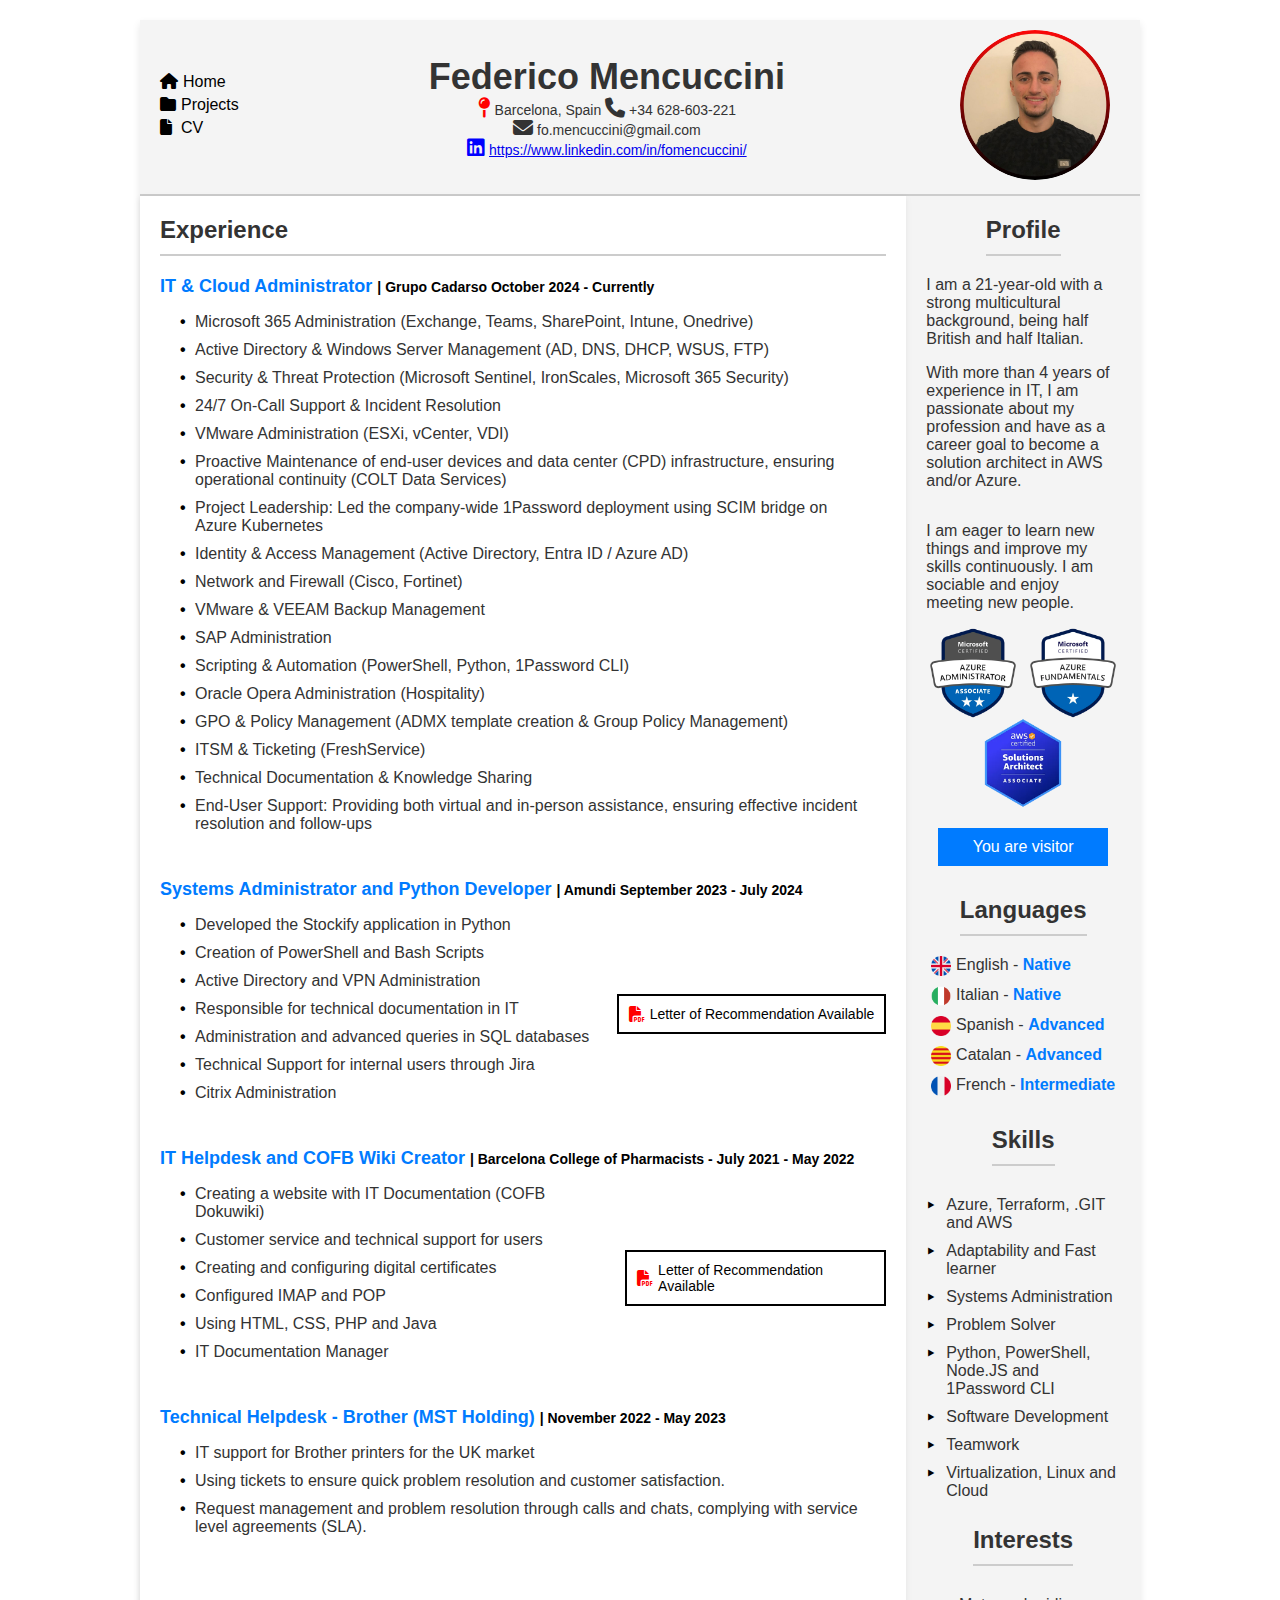
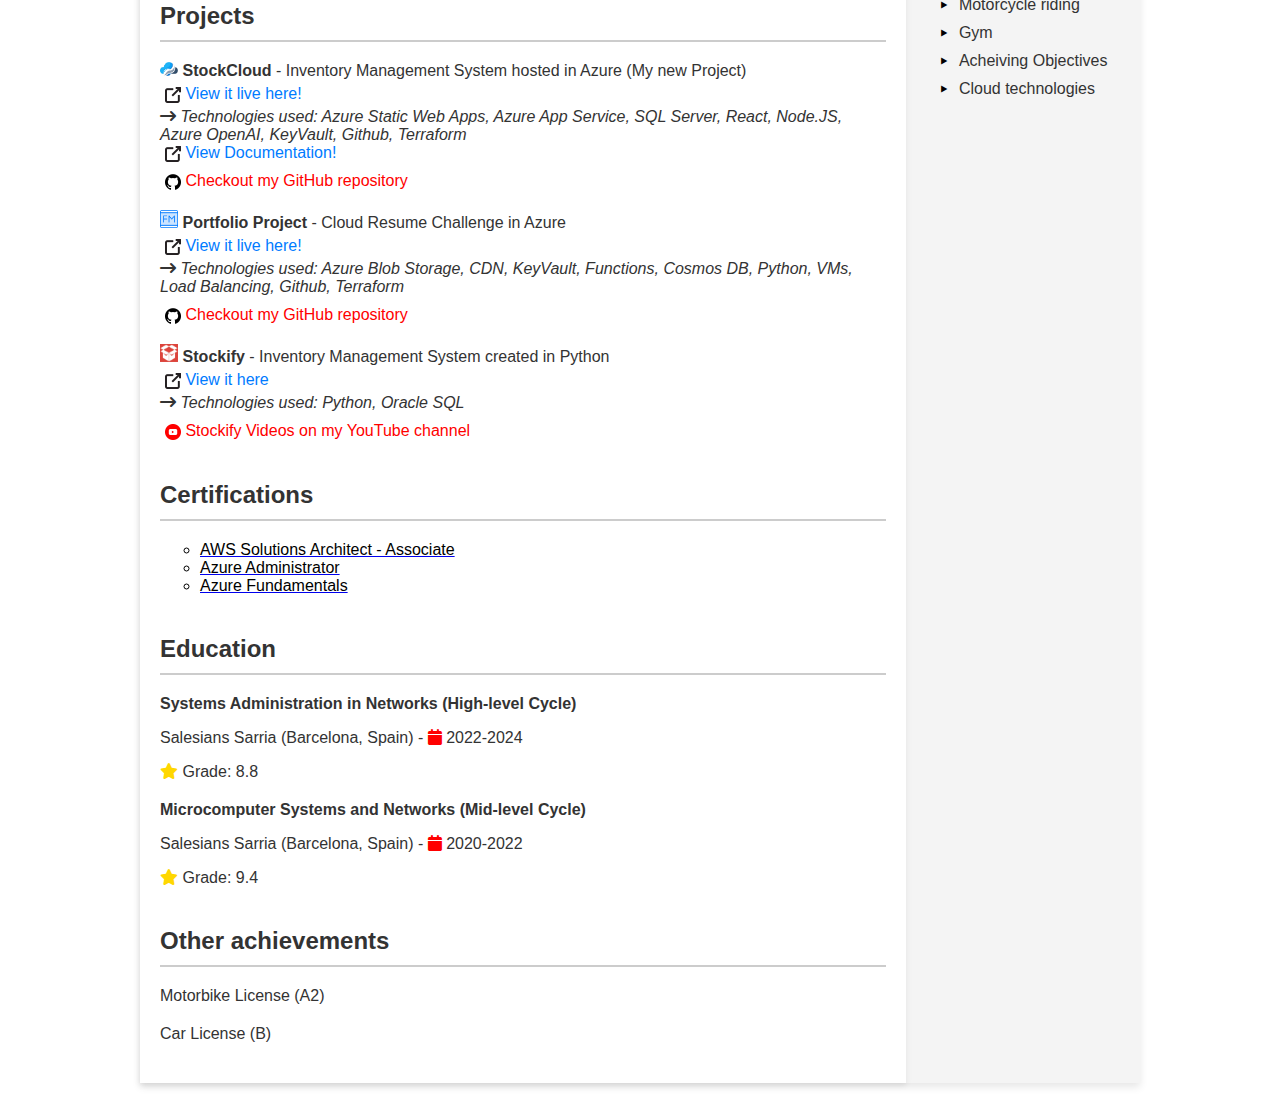
==== commit bbce9bf7: "Update index.html" ====
--- a/index.html
+++ b/index.html
@@ -91,18 +91,25 @@
           <h3>IT & Cloud Administrator <span>| Grupo Cadarso October 2024 - Currently</span></h3>
           <div class="job-recommendation">
             <ul>
-              <li>Microsoft 365 Administration (Exchange, Teams, SharePoint, Intune, Onedrive)</li>
-              <li>Azure Kubernetes</li>
-              <li>Administration and management of identities in Active Directory and Entra ID / Azure AAD</li>
-              <li>Management of networks, firewalls, and DNS (Cisco, Fortinet)</li>
-              <li>VMWare + VEEAM management</li>
-              <li>SAP Administration</li>
-              <li>Oracle Opera Administration (Hospitality)</li>
-              <li>PowerShell, Python y 1Password CLI</li>
-              <li>Ticketing via FreshService</li>
-              <li>Technical Documentation</li>
-              <li>Providing virtual and in-person support, along with follow-up on incidents and user requests</li>
+                <li>Microsoft 365 Administration (Exchange, Teams, SharePoint, Intune, Onedrive)</li>
+                <li>Active Directory & Windows Server Management (AD, DNS, DHCP, WSUS, FTP)</li>
+                <li>Security & Threat Protection (Microsoft Sentinel, IronScales, Microsoft 365 Security)</li>
+                <li>24/7 On-Call Support & Incident Resolution</li>
+                <li>VMware Administration (ESXi, vCenter, VDI)</li>
+                <li>Proactive Maintenance of end-user devices and data center (CPD) infrastructure, ensuring operational continuity (COLT Data Services)</li>
+                <li>Project Leadership: Led the company-wide 1Password deployment using SCIM bridge on Azure Kubernetes</li>
+                <li>Identity & Access Management (Active Directory, Entra ID / Azure AD)</li>
+                <li>Network and Firewall (Cisco, Fortinet)</li>
+                <li>VMware & VEEAM Backup Management</li>
+                <li>SAP Administration</li>
+                <li>Scripting & Automation (PowerShell, Python, 1Password CLI)</li>
+                <li>Oracle Opera Administration (Hospitality)</li>
+                <li>GPO & Policy Management (ADMX template creation & Group Policy Management)</li>
+                <li>ITSM & Ticketing (FreshService)</li>
+                <li>Technical Documentation & Knowledge Sharing</li>
+                <li>End-User Support: Providing both virtual and in-person assistance, ensuring effective incident resolution and follow-ups</li>
             </ul>
+
           </div>
         </div>
 
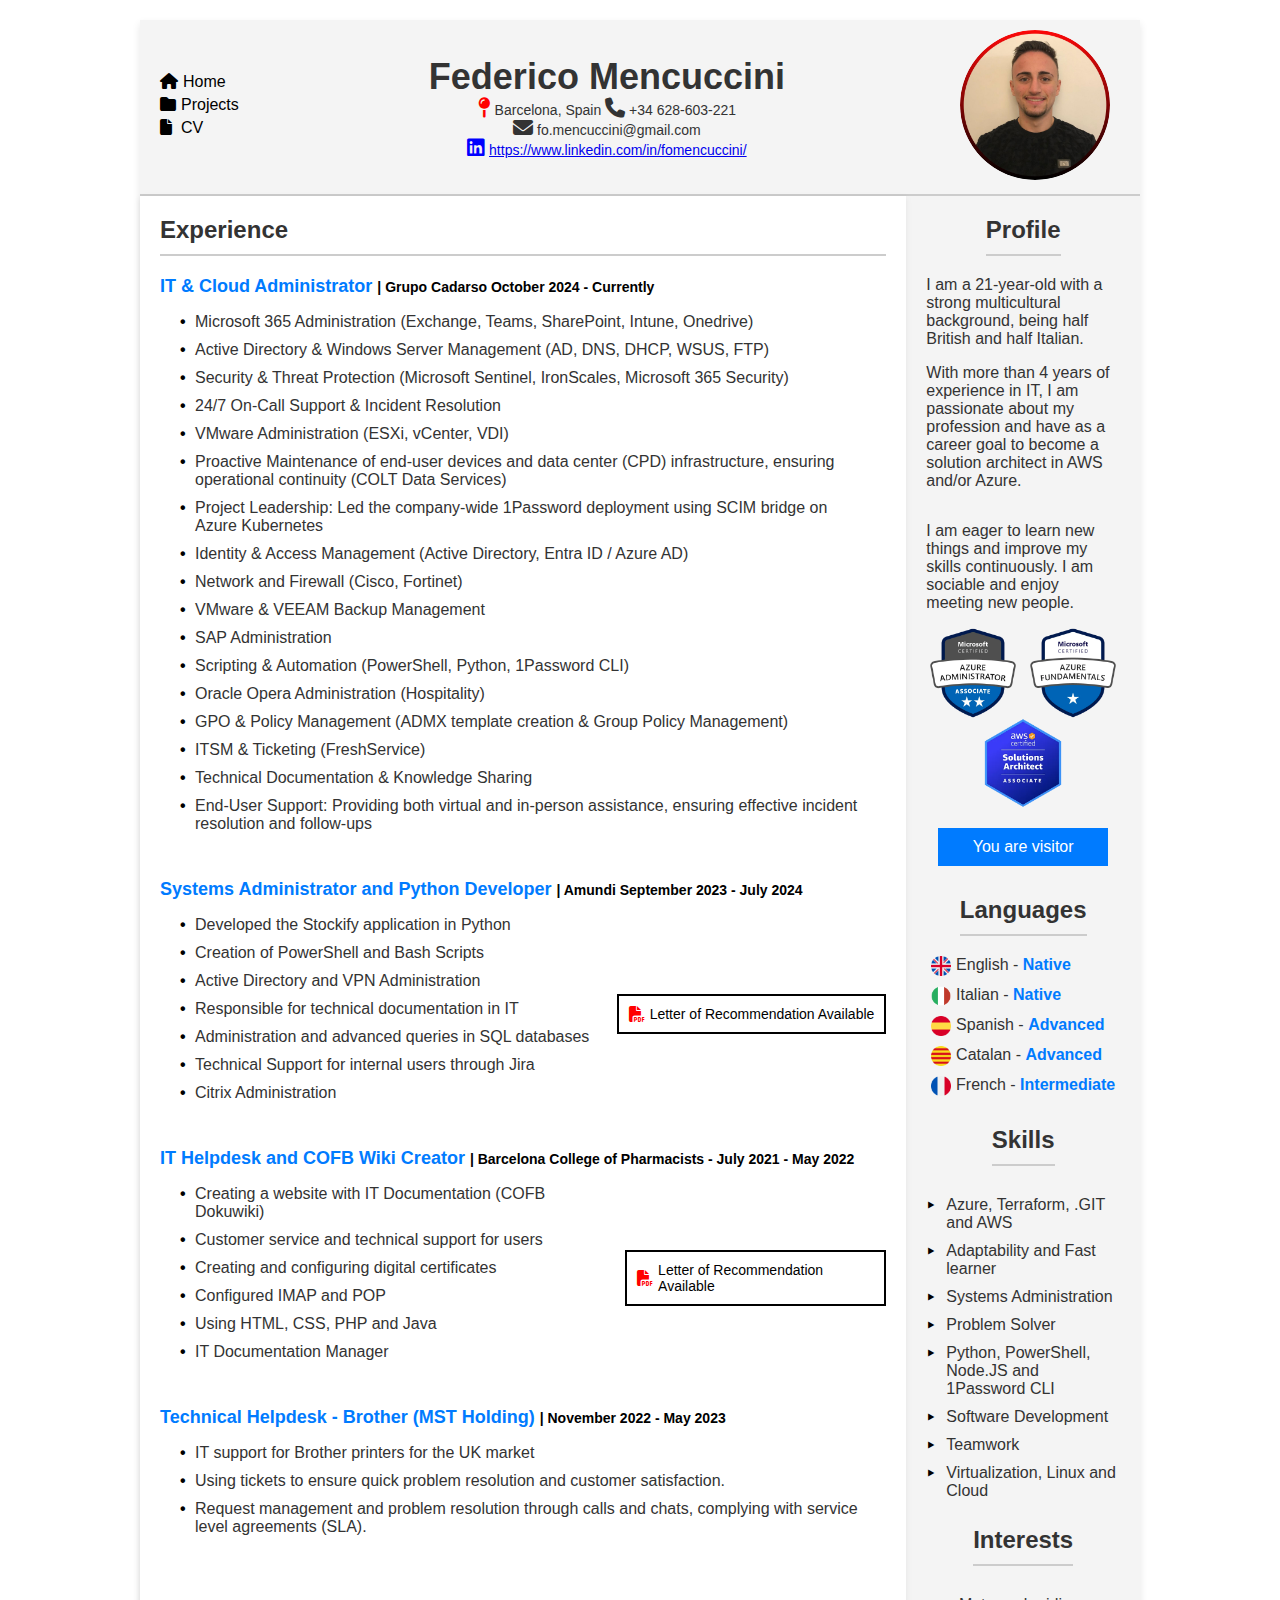
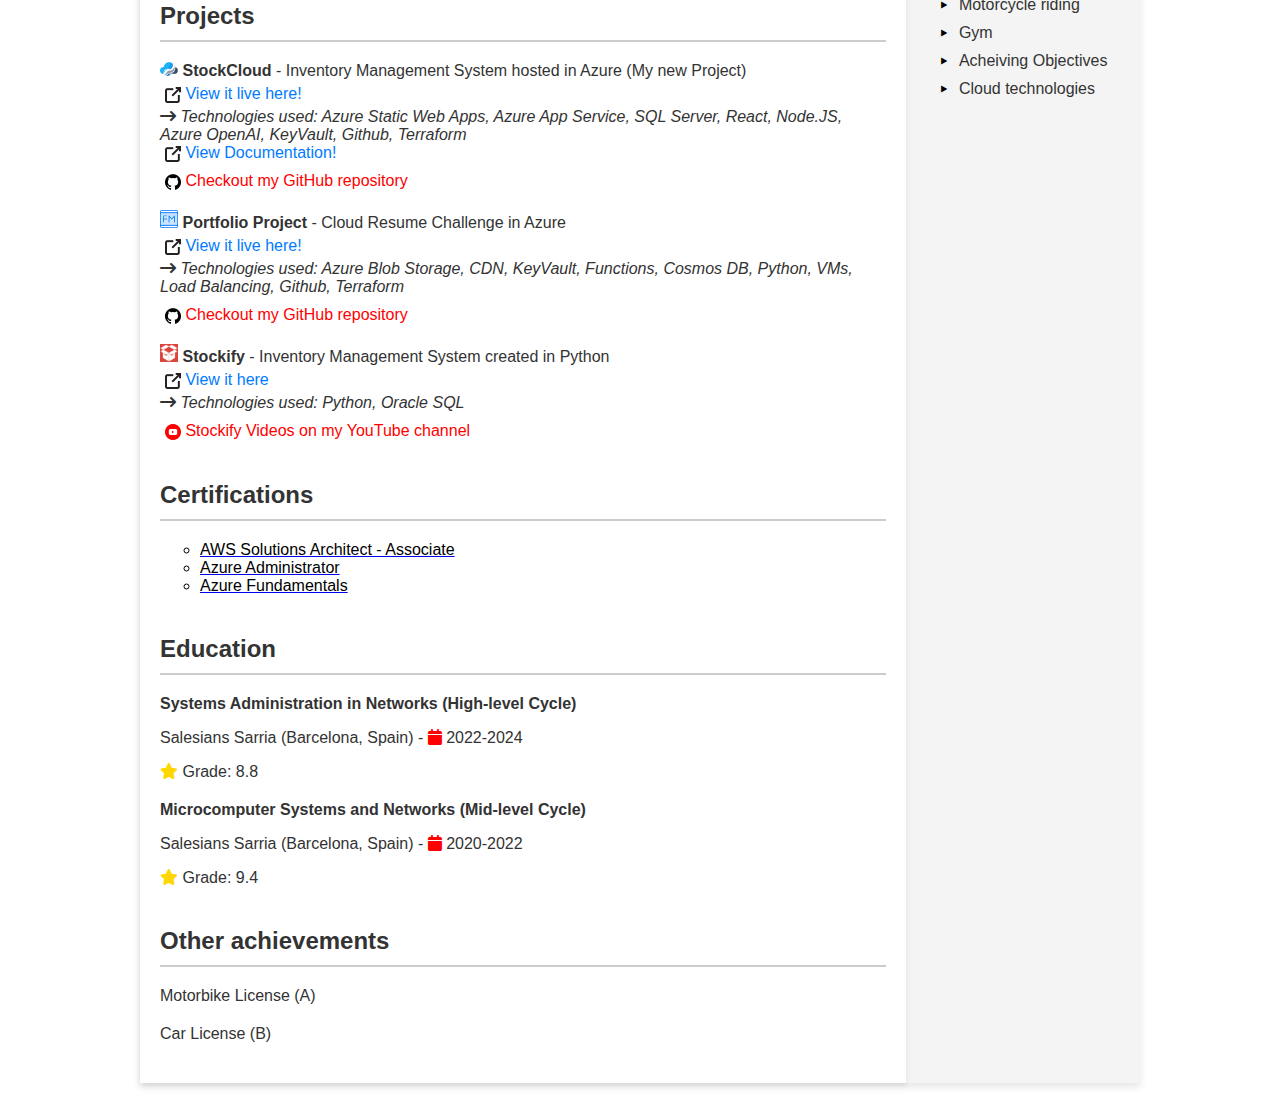
==== commit 3f9017d2: "Update index.html" ====
--- a/index.html
+++ b/index.html
@@ -295,7 +295,7 @@
         </ul>
         <h5 class="section-title">Other achievements</h5>
         <ul class="education-list">
-          <li>Motorbike License (A2)</li>
+          <li>Motorbike License (A)</li>
           <li>Car License (B)</li>
 
         </ul>
